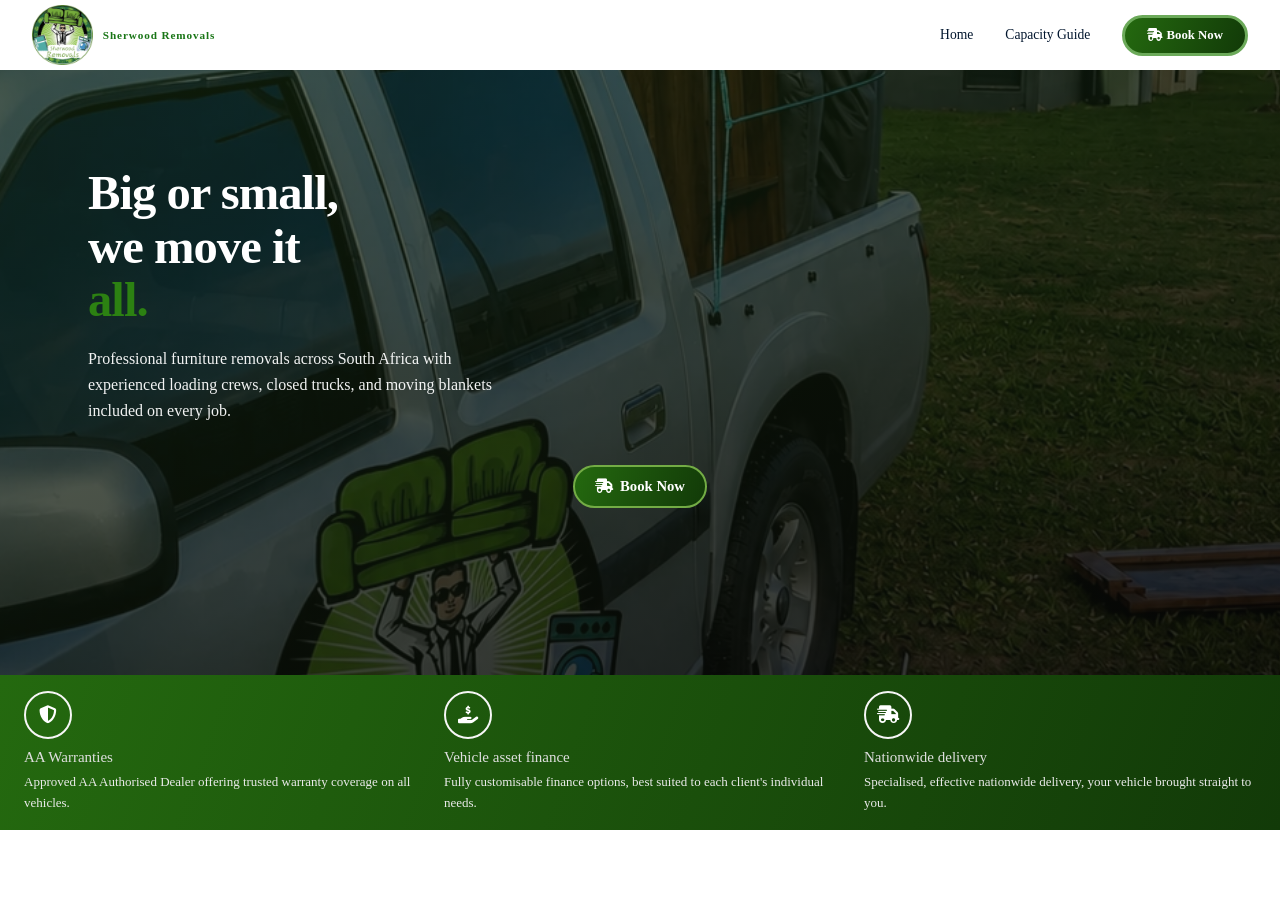
==== index.html @ 62d13958 "first commit" ====
<!DOCTYPE html>
<html lang="en">
<head>
    <meta charset="UTF-8">
    <meta name="viewport" content="width=device-width, initial-scale=1.0">
    <title>National Crown Movers | Reliable Furniture Removals Across South Africa</title>
    <link rel="stylesheet" href="https://cdnjs.cloudflare.com/ajax/libs/font-awesome/6.5.0/css/all.min.css">
    <link rel="stylesheet" href="styles.css">
</head>
<body>




    <nav>
        <div class="logo">
            <img src="shlogo.png" alt="Logo">
            <span class="logo-title">Sherwood Removals</span>
          </div>
      
        <button class="menu-toggle" id="toggle" aria-label="Toggle menu">
          <span>Menu</span>
          <div class="bars">
            <span></span>
            <span></span>
            <span></span>
          </div>
        </button>
      
        <div class="nav-links" id="navLinks">
            <a href="index.html">Home <i class="fa fa-angle-right"></i></a>
            <a href="#about">Capacity Guide<i class="fa fa-angle-right"></i></a>
            <div class="nav-cta-wrap">
              <a href="contact.html" class="nav-cta">  <i class="fa-solid fa-truck-fast"></i> Book Now </a>
            </div>
          </div>
      </nav>





      <section class="hero">
        <div class="hero-bg"></div>
        <div class="hero-overlay"></div>
      
        <div class="hero-inner">
    
      
          <h1 class="hero-h">
            Big or small,<br>
            we move it<br>
            <em>all.</em>
          </h1>
      
          <p class="hero-sub">
            Professional furniture removals across South Africa  with experienced loading crews, closed trucks, and moving blankets included on every job.
          </p>
      
          <a href="contact.html" class="hero-cta">
            <i class="fa-solid fa-truck-fast"></i>
            Book Now
          </a>
        </div>
      </section>




      <div class="features-grid">

        <!-- AA Warranties -->
        <div class="feature-card">
          <div class="feature-icon">
            <i class="fa-solid fa-shield-halved"></i>
          </div>
          <p class="feature-title">AA Warranties</p>
          <p class="feature-desc">Approved AA Authorised Dealer offering trusted warranty coverage on all vehicles.</p>
        </div>
    
        <!-- Vehicle Asset Finance -->
        <div class="feature-card">
          <div class="feature-icon">
            <i class="fa-solid fa-hand-holding-dollar"></i>
          </div>
          <p class="feature-title">Vehicle asset finance</p>
          <p class="feature-desc">Fully customisable finance options, best suited to each client's individual needs.</p>
        </div>
    
        <!-- Nationwide Delivery -->
        <div class="feature-card">
          <div class="feature-icon">
            <i class="fa-solid fa-truck-fast"></i>
          </div>
          <p class="feature-title">Nationwide delivery</p>
          <p class="feature-desc">Specialised, effective nationwide delivery, your vehicle brought straight to you.</p>
        </div>
    
      </div>
    
    





      <script src="scripts.js"></script>
</body>
</html>
---- styles.css ----
* { 
    margin: 0; 
    padding: 0; 
    box-sizing: border-box; 
  }
  
  body {
     font-family: 'Segoe UI'
    
    }

























    nav {
        background:white;
        padding: 0 32px;
        display: flex;
        align-items: center;
        width: 100%;
        justify-content: space-between;
        height: 70px;
        position: fixed;
        z-index: 1000;
      }
      
      .logo {
        display: flex;
        align-items: center;
        gap: 10px;
      }
      
      .logo img {
        height: 3.8rem;
        width: auto;
        display: block;
      }
      
      .logo-title {
        font-size: 0.70rem;
        font-weight: 700;
        color:#197516;
        letter-spacing: 0.08em;
        text-transform:capitalize;
      }
      
      .menu-toggle {
        display: flex;
        align-items: center;
        gap: 10px;
        background: none;
        border: none;
        cursor: pointer;
        font-size: 0.75rem;
        font-weight: 700;
        color: #2c8112 ;
        letter-spacing: 0.03em;
      }
      
      .menu-toggle .bars {
        display: flex;
        flex-direction: column;
        gap: 5px;
      }
      
      .menu-toggle .bars span {
        display: block;
        width: 22px;
        height: 3px;
        background:  #2b8a0e ;
        transition: all 0.3s ease;
      }
      
      .menu-toggle.open .bars span:nth-child(1) {
        transform: translateY(7.5px) rotate(45deg);
      }
      .menu-toggle.open .bars span:nth-child(2) {
        opacity: 0;
      }
      .menu-toggle.open .bars span:nth-child(3) {
        transform: translateY(-7.5px) rotate(-45deg);
      }
      
      .nav-links {
        display: grid;
        grid-template-rows: 0fr;
        flex-direction: column;
        background: #ffffff;
        position: absolute;
        top: 70px;
        left: 0;
        right: 0;
        z-index: 100;
        opacity: 0;
        transition: grid-template-rows 0.4s cubic-bezier(0.4, 0, 0.2, 1),
                    opacity 0.4s cubic-bezier(0.4, 0, 0.2, 1);
      }
      
      .nav-links > * {
        overflow: hidden;
      }
      
      .nav-links.open {
        grid-template-rows: 1fr;
        opacity: 1;
      }
      
      .nav-links a:not(.nav-cta) {
        display: flex;
        justify-content: space-between;
        align-items: center;
        margin: 0 28px;
        padding: 18px 0;
        color: #02162e;
        text-decoration: none;
        font-weight: 500;
        font-size: 0.80rem;
        border-bottom: 1px solid #e8e8e8;
        transition: color 0.2s;
      }
      
      .nav-links a:not(.nav-cta):last-of-type {
        border-bottom: none;
      }
      
      .nav-links a:not(.nav-cta):hover {
        color: #5e954c;
      }
      
      .nav-links a:not(.nav-cta):hover i {
        opacity: 1;
        color: #c0392b;
      }
      
      .nav-links a:not(.nav-cta) i {
        font-size: 0.9rem;
        color: #02162e;
        opacity: 0.4;
        transition: opacity 0.2s, color 0.2s;
      }
      
      .nav-cta-wrap {
        padding: 24px 28px;
        display: flex;
        justify-content: center;
      }
      
      .nav-cta {
        background: linear-gradient(110deg, #24690f 0%, rgb(18, 58, 8) 100%);
        color: #ffffff !important;
        border: 3px solid #6caa5a;
        padding: 11px 28px !important;
        border-radius: 999px !important;
        font-size: 0.75rem !important;
        font-weight: 700 !important;
        text-decoration: none;
       
        transition: background 0.2s ease, transform 0.15s ease !important;
        display: inline-block;
      }
      
      .nav-cta:hover {
        background: linear-gradient(110deg, #162d0f 0%, rgb(25, 52, 18) 100%);
    
      }
      
      
          @media (min-width: 768px) {
        .menu-toggle {
          display: none;
        }
      
        .nav-links {
          display: flex;
          flex-direction: row;
          align-items: center;
          position: static;
          background: transparent;
          opacity: 1;
          visibility: visible;
          max-height: none;
          grid-template-rows: unset;
          overflow: visible;
          transition: none;
        }
      
        .nav-links > * {
          overflow: visible;
        }
      
        .nav-links a:not(.nav-cta) {
          margin: 0;
          padding: 0 16px;
          color: #02162e;
          border-bottom: none;
          font-size: 0.85rem;
        }
      
        .nav-links a:not(.nav-cta) i {
          display: none;
        }
      
        .nav-links a:not(.nav-cta):hover {
          color: #5e954c;
          opacity: 1;
        }
      
        .nav-cta-wrap {
          padding: 0 0 0 16px;
        }
      
        .nav-cta {
          padding: 10px 22px !important;
          font-size: 0.8rem !important;
        }
      }
        






































    .hero {
        position: relative;
        min-height: 75vh;
        display: flex;
        align-items: center;
        overflow: hidden;
      }
    
      /* === SWAP YOUR IMAGE HERE === */
      .hero-bg {
        position: absolute;
        inset: -20px;
        background-image: url('shbg.webp'); /* <-- replace this */
        background-size: cover;
        background-position: center;
        filter: blur(0.20px);
        transform: scale(1.08);
        z-index: 0;
      }
    
      /* Dark overlay so text stays readable */
      .hero-overlay {
        position: absolute;
        inset: 0;
        background: linear-gradient(160deg, #152b0eaa 0%, rgba(6, 6, 6, 0.839) 100%);
        z-index: 1;
      }
    
    
      .hero-dots {
        position: absolute;
        right: 5%;
        bottom: 15%;
        width: 150px;
        height: 130px;
        display: grid;
        grid-template-columns: repeat(5, 1fr);
        gap: 10px;
        opacity: 0;
        z-index: 2;
        animation: fadein 0.8s ease forwards 1.2s;
      }
    
      .hero-dots span {
        width: 6px;
        height: 6px;
        border-radius: 50%;
        background: rgba(120, 80, 200, 0.5);
        display: block;
      }
    
      .hero-inner {
        position: relative;
        z-index: 3;
        width: 100%;
        max-width: 1200px;
        margin: 0 auto;
        padding: 80px 48px;
        display: flex;
        flex-direction: column;
        align-items: flex-start;
    }
    
      .hero-tag {
        display: inline-block;
        font-size: 0.5rem;
        font-weight: 600;
        letter-spacing: 0.14em;
        text-transform: uppercase;
        color: #5e954c85;
        margin-bottom: 20px;
        opacity: 0;
        transform: translateY(10px);
        animation: rise 0.6s ease forwards 0.2s;
      }
    
      .hero-h {
        font-size: clamp(1.8rem, 3.8vw, 3.2rem);
        font-weight: 800;
        line-height: 1.1;
        color: #ffffff;
        letter-spacing: -0.02em;
        max-width: 680px;
        opacity: 0;
        transform: translateY(18px);
        animation: rise 0.7s ease forwards 0.45s;
      }
    
      .hero-h em {
        font-style: normal;
        color:  #2c8112 ;
      }
    
      .hero-sub {
        margin-top: 18px;
        font-size: clamp(0.88rem, 1.4vw, 1rem);
        color: rgba(254, 254, 254, 0.948);
        font-weight: 400;
        max-width: 440px;
        line-height: 1.65;
        opacity: 0;
        transform: translateY(14px);
        animation: rise 0.7s ease forwards 0.65s;
      }
    
    
      .hero-cta {
        display: inline-flex;
        align-items: center;
       gap:7px;
        margin-top: 40px;
        padding: 11px 20px;
        align-self:center;
        background: linear-gradient(110deg, #24690f 0%, rgb(18, 58, 8) 100%);
        color: #ffffff;
        font-size: 0.92rem;
        font-weight: 600;
        border: 2px solid rgb(115, 172, 69);
        border-radius: 30px;
        cursor: pointer;
        text-decoration: none;
        opacity: 0;
        transform: translateY(14px);
        animation: rise 0.7s ease forwards 0.85s;
        transition: background 0.2s, transform 0.2s, box-shadow 0.2s;
    }
    
      .hero-cta:hover {
        background: #f0f0f0;
        color: #192766;
        transform: translateY(-2px);
        box-shadow: 0 8px 28px rgba(0,0,0,0.4);
      }
    
      .hero-cta:hover svg {
        transform: translateX(4px);
      }
    
      .hero-cta svg {
        transition: transform 0.2s;
      }
    
      @keyframes rise {
        to { opacity: 1; transform: translateY(0); }
      }
    
      @keyframes fadein {
        to { opacity: 1; }
      }
    
      @keyframes pulse {
        0%, 100% { transform: scale(1); opacity: 0.7; }
        50% { transform: scale(1.08); opacity: 1; }
      }
    
      @media (max-width: 600px) {
        
        .hero-inner { padding: 80px 24px 60px; }
        .hero-dots { right: 16px; bottom: 36px; }
        .hero-cta { 
        
            justify-content: center;
         }
      }
    
      @media (prefers-reduced-motion: reduce) {
        .hero-tag, .hero-h, .hero-sub, .hero-cta, .hero-dots {
          opacity: 1; transform: none; animation: none;
        }
        .hero-orb { animation: none; }
      }















/* Vehicle Security and Warranty */
/* Vehicle Security and Warranty */
/* Vehicle Security and Warranty */
/* Vehicle Security and Warranty */
/* Vehicle Security and Warranty */
.features-grid {
    background: linear-gradient(110deg, #24690f 0%, rgb(18, 58, 8) 100%);
    display: grid;
    grid-template-columns: repeat(3, 1fr);
    gap: 0.75rem;
    padding: 0.5rem 1rem;
  }

  @media (max-width: 768px) {
    .features-grid {
      grid-template-columns: 1fr;
    }
  }

  .feature-card {


    padding: 0.50rem;
    display: flex;
    flex-direction: column;
    gap: 6px;
  }

  .feature-icon {
    width: 48px;
    height: 48px;
    border-radius: 50%;
    border: 2px solid rgb(246, 246, 246);
    display: flex;
    align-items: center;
    justify-content: center;
    margin-bottom: 4px;
    flex-shrink: 0;
  }

  .feature-icon i {
    font-size: 18px;
    color: #ffffff;
  }

  .feature-title {
    font-size: 15px;
    font-weight: 500;
    color: #dfdfdf;
    margin: 0;
  }

  .feature-desc {
    font-size: 13px;
    color: #ebebeb;
    line-height: 1.6;
    margin: 0;
  }
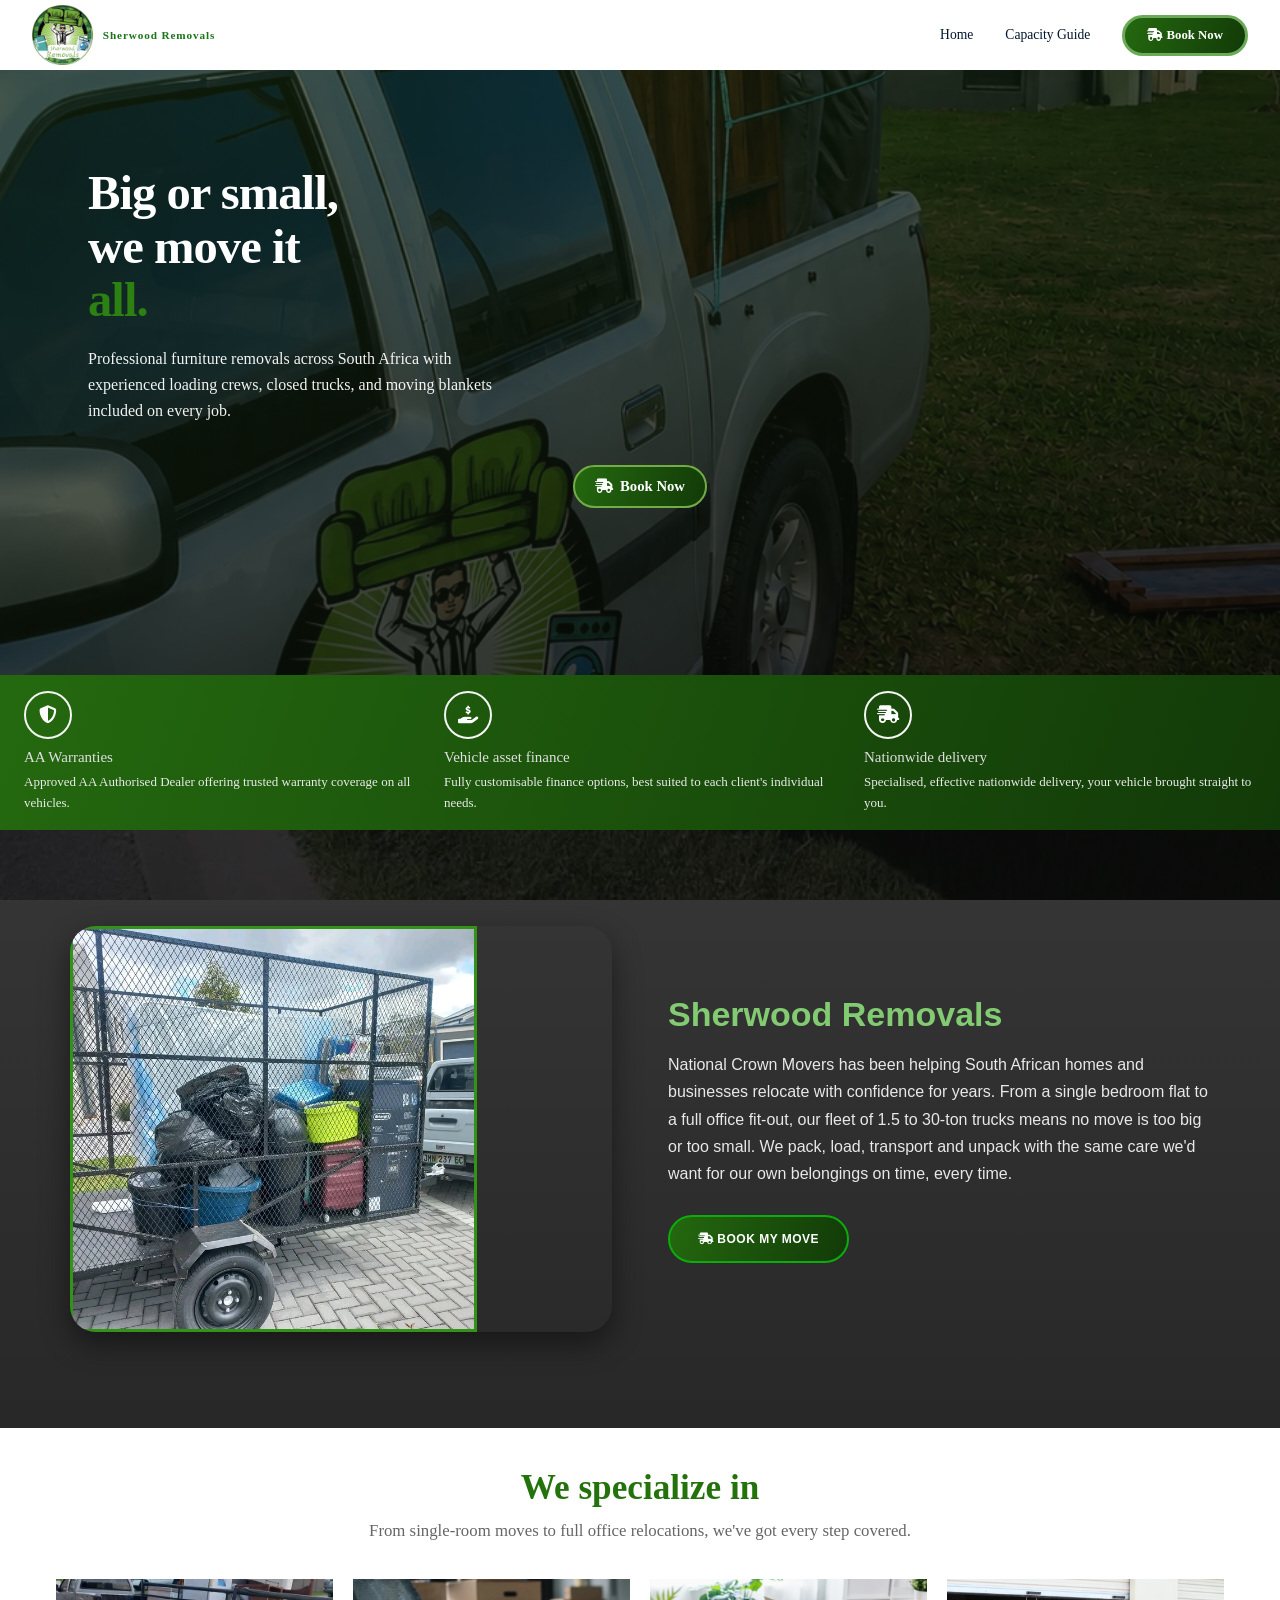
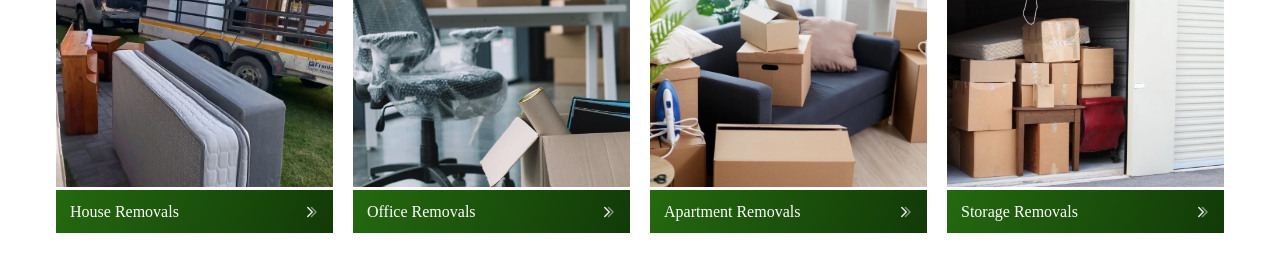
==== commit cf6bf146: "usert" ====
--- a/index.html
+++ b/index.html
@@ -101,8 +101,360 @@
     
 
 
-
-
+<!-- ============================================================
+    ABOUT US SECTION — National Crown Movers
+    Replace the image src below with your own photo/asset path.
+    Replace the background-image url() in .about-us__bg with your
+    own background photo (a moving truck / road shot works well).
+    ============================================================ -->
+<section class="about-us">
+ <div class="about-us__bg"></div>
+ <div class="about-us__overlay"></div>
+
+ <div class="about-us__inner">
+   <div class="about-us__grid">
+
+     <div class="about-us__media">
+       <img
+         src="sh2.webp"
+         alt="National Crown Movers team carrying boxes into a home"
+         class="about-us__img"
+       />
+     </div>
+
+     <div class="about-us__content">
+       <h2 class="about-us__heading">
+         <span class="about-us__accent"> Sherwood Removals</span>
+       </h2>
+       <p class="about-us__text">
+         National Crown Movers has been helping South African homes and
+         businesses relocate with confidence for years. From a single
+         bedroom flat to a full office fit-out, our fleet of 1.5 to
+         30-ton trucks means no move is too big or too small. We pack,
+         load, transport and unpack with the same care we'd want for
+         our own belongings  on time, every time.
+       </p>
+       <a href="#booking" class="about-us__btn"><i class="fa-solid fa-truck-fast"></i> Book My Move </a>
+     </div>
+
+   </div>
+ </div>
+</section>
+
+<style>
+ .about-us {
+   position: relative;
+   overflow: hidden;
+   padding: 64px 20px;
+   color: #ffffff;
+   font-family: 'Poppins', Arial, sans-serif;
+ }
+
+ /* Background image — swap the url() for your own asset */
+ .about-us__bg {
+   position: absolute;
+   inset: 0;
+   background-image: url('sh1.webp');
+   background-size: cover;
+   background-attachment: fixed;
+   background-position: center;
+   z-index: 0;
+ }
+
+ /* Darkening overlay — increase the last rgba value for even lower lighting */
+ .about-us__overlay {
+   position: absolute;
+   inset: 0;
+   background: linear-gradient(
+     180deg,
+     rgba(10, 10, 10, 0.82) 0%,
+     rgba(10, 10, 10, 0.88) 100%
+   );
+   z-index: 1;
+ }
+
+ .about-us__inner {
+   position: relative;
+   z-index: 2;
+   max-width: 1140px;
+   margin: 0 auto;
+ }
+
+ .about-us__grid {
+   display: grid;
+   grid-template-columns: 1fr;
+   gap: 32px;
+   align-items: center;
+ }
+
+ .about-us__media {
+   display: none;
+   border-radius: 26px;
+   overflow: hidden;
+
+   box-shadow: 0 12px 30px rgba(0, 0, 0, 0.45);
+ }
+
+ .about-us__img {
+  border: #339316 3px solid;
+   width: 75%;
+   height: 75%;
+   display: block;
+   object-fit: cover;
+ }
+
+ .about-us__content {
+   text-align: center;
+ }
+
+ .about-us__heading {
+   font-size: 28px;
+   font-weight: 700;
+   margin: 0 0 16px;
+   line-height: 1.2;
+ }
+
+ .about-us__accent {
+   color: #82cb72; /* gold accent, matches "Accredited" styling */
+ }
+
+ .about-us__text {
+   font-size: 15px;
+   line-height: 1.7;
+   color: #e8e8e8;
+   margin: 0 0 28px;
+ }
+
+ .about-us__btn {
+   display: inline-block;
+   background: linear-gradient(110deg, #24690f 0%, rgb(18, 58, 8) 100%);
+   color: #ffffff;
+   text-decoration: none;
+   font-weight: 700;
+   letter-spacing: 0.5px;
+   text-transform: uppercase;
+   font-size: 12px;
+   padding: 15px 28px;
+   border: 2px solid rgb(12, 172, 12);
+   border-radius: 25px;
+   transition: background 0.2s ease;
+ }
+
+ .about-us__btn:hover {
+   background: #841119;
+ }
+
+ /* ===== Desktop: image first column, content second column ===== */
+ @media (min-width: 768px) {
+   .about-us {
+     padding: 96px 40px;
+   }
+
+   .about-us__grid {
+     grid-template-columns: 1fr 1fr;
+     gap: 56px;
+   }
+
+   .about-us__media {
+     display: block;
+   }
+
+   .about-us__content {
+     text-align: left;
+   }
+
+   .about-us__heading {
+     font-size: 34px;
+   }
+
+   .about-us__text {
+     font-size: 16px;
+   }
+ }
+</style>
+
+
+
+
+
+<section class="services">
+  <h2 class="services__title">We specialize in</h2>
+  <p class="services__descr">From single-room moves to full office relocations, we've got every step covered.</p>
+
+  <div class="services__grid">
+
+    <a href="#" class="service-card">
+      <div class="service-card__image">
+        <img src="homem.webp" alt="House Removals">
+      </div>
+      <div class="service-card__title">
+        <span>House Removals</span>
+        <svg class="service-card__arrow" viewBox="0 0 24 24" fill="none" xmlns="http://www.w3.org/2000/svg">
+          <path d="M9 6l6 6-6 6" stroke="currentColor" stroke-width="2" stroke-linecap="round" stroke-linejoin="round"/>
+          <path d="M14 6l6 6-6 6" stroke="currentColor" stroke-width="2" stroke-linecap="round" stroke-linejoin="round" opacity="0.5"/>
+        </svg>
+      </div>
+    </a>
+
+    <a href="#" class="service-card">
+      <div class="service-card__image">
+        <img src="officem.webp" alt="Office Removals">
+      </div>
+      <div class="service-card__title">
+        <span>Office Removals</span>
+        <svg class="service-card__arrow" viewBox="0 0 24 24" fill="none" xmlns="http://www.w3.org/2000/svg">
+          <path d="M9 6l6 6-6 6" stroke="currentColor" stroke-width="2" stroke-linecap="round" stroke-linejoin="round"/>
+          <path d="M14 6l6 6-6 6" stroke="currentColor" stroke-width="2" stroke-linecap="round" stroke-linejoin="round" opacity="0.5"/>
+        </svg>
+      </div>
+    </a>
+
+    <a href="#" class="service-card">
+      <div class="service-card__image">
+        <img src="apartment .webp" alt="Managed Removal Service">
+      </div>
+      <div class="service-card__title">
+        <span>Apartment Removals</span>
+        <svg class="service-card__arrow" viewBox="0 0 24 24" fill="none" xmlns="http://www.w3.org/2000/svg">
+          <path d="M9 6l6 6-6 6" stroke="currentColor" stroke-width="2" stroke-linecap="round" stroke-linejoin="round"/>
+          <path d="M14 6l6 6-6 6" stroke="currentColor" stroke-width="2" stroke-linecap="round" stroke-linejoin="round" opacity="0.5"/>
+        </svg>
+      </div>
+    </a>
+
+    <a href="#" class="service-card">
+      <div class="service-card__image">
+        <img src="storagem.webp" alt="Moving Overseas">
+      </div>
+      <div class="service-card__title">
+        <span>Storage Removals</span>
+        <svg class="service-card__arrow" viewBox="0 0 24 24" fill="none" xmlns="http://www.w3.org/2000/svg">
+          <path d="M9 6l6 6-6 6" stroke="currentColor" stroke-width="2" stroke-linecap="round" stroke-linejoin="round"/>
+          <path d="M14 6l6 6-6 6" stroke="currentColor" stroke-width="2" stroke-linecap="round" stroke-linejoin="round" opacity="0.5"/>
+        </svg>
+      </div>
+    </a>
+
+  </div>
+</section>
+
+<style>
+  .services {
+    padding: 40px 16px;
+    max-width: 1200px;
+    margin: 0 auto;
+  }
+
+  .services__title {
+    text-align: center;
+    font-size: 1.5rem;
+    font-weight: 700;
+    margin: 0 0 8px;
+    color:  #24720c;
+  }
+
+  .services__descr {
+    text-align: center;
+    font-size: 0.95rem;
+    color: #666;
+    max-width: 560px;
+    margin: 0 auto 28px;
+    line-height: 1.5;
+  }
+
+  .services__grid {
+    display: grid;
+    grid-template-columns: repeat(2, 1fr); /* always 2x2 on mobile, no matter how small */
+    gap: 14px;
+  }
+
+  .service-card {
+    display: block;
+    text-decoration: none;
+    color: inherit;
+  }
+
+  .service-card__image {
+    width: 100%;
+    aspect-ratio: 4 / 3;
+    overflow: hidden;
+   
+  }
+
+  .service-card__image img {
+    width: 100%;
+    height: 100%;
+    object-fit: cover;
+    display: block;
+  }
+
+  .service-card__title {
+    margin-top: 3px; /* keeps title close to image, not separated */
+    background: linear-gradient(110deg, #24690f 0%, rgb(18, 58, 8) 100%);
+    padding: 12px 14px;
+    display: flex;
+    align-items: center;
+    justify-content: space-between;
+ 
+  }
+
+  .service-card__title span {
+    font-size: 0.75rem;
+    font-weight: 500;
+    color: #ffffff;
+    line-height: 1.2;
+  }
+
+  .service-card__arrow {
+    width: 18px;
+    height: 18px;
+    flex-shrink: 0;
+    color: #e9e9e9;
+    margin-left: 8px;
+  }
+
+  /* Desktop: 4 across in a single row instead of 2x2 */
+  @media (min-width: 768px) {
+    .services__grid {
+      grid-template-columns: repeat(4, 1fr);
+      gap: 20px;
+    }
+
+    .services__title {
+      font-size: 2.2rem;
+      margin-bottom: 10px;
+    }
+
+    .services__descr {
+      font-size: 1.05rem;
+      margin-bottom: 36px;
+    }
+
+    .service-card__title span {
+      font-size: 1rem;
+    }
+  }
+
+  /* Extra small phones: shrink padding/font slightly so 2x2 stays comfortable */
+  @media (max-width: 360px) {
+    .services__grid {
+      gap: 8px;
+    }
+
+    .service-card__title {
+      padding: 8px 10px;
+    }
+
+    .service-card__title span {
+      font-size: 0.8rem;
+    }
+
+    .service-card__arrow {
+      width: 14px;
+      height: 14px;
+    }
+  }
+</style>
 
       <script src="scripts.js"></script>
 </body>
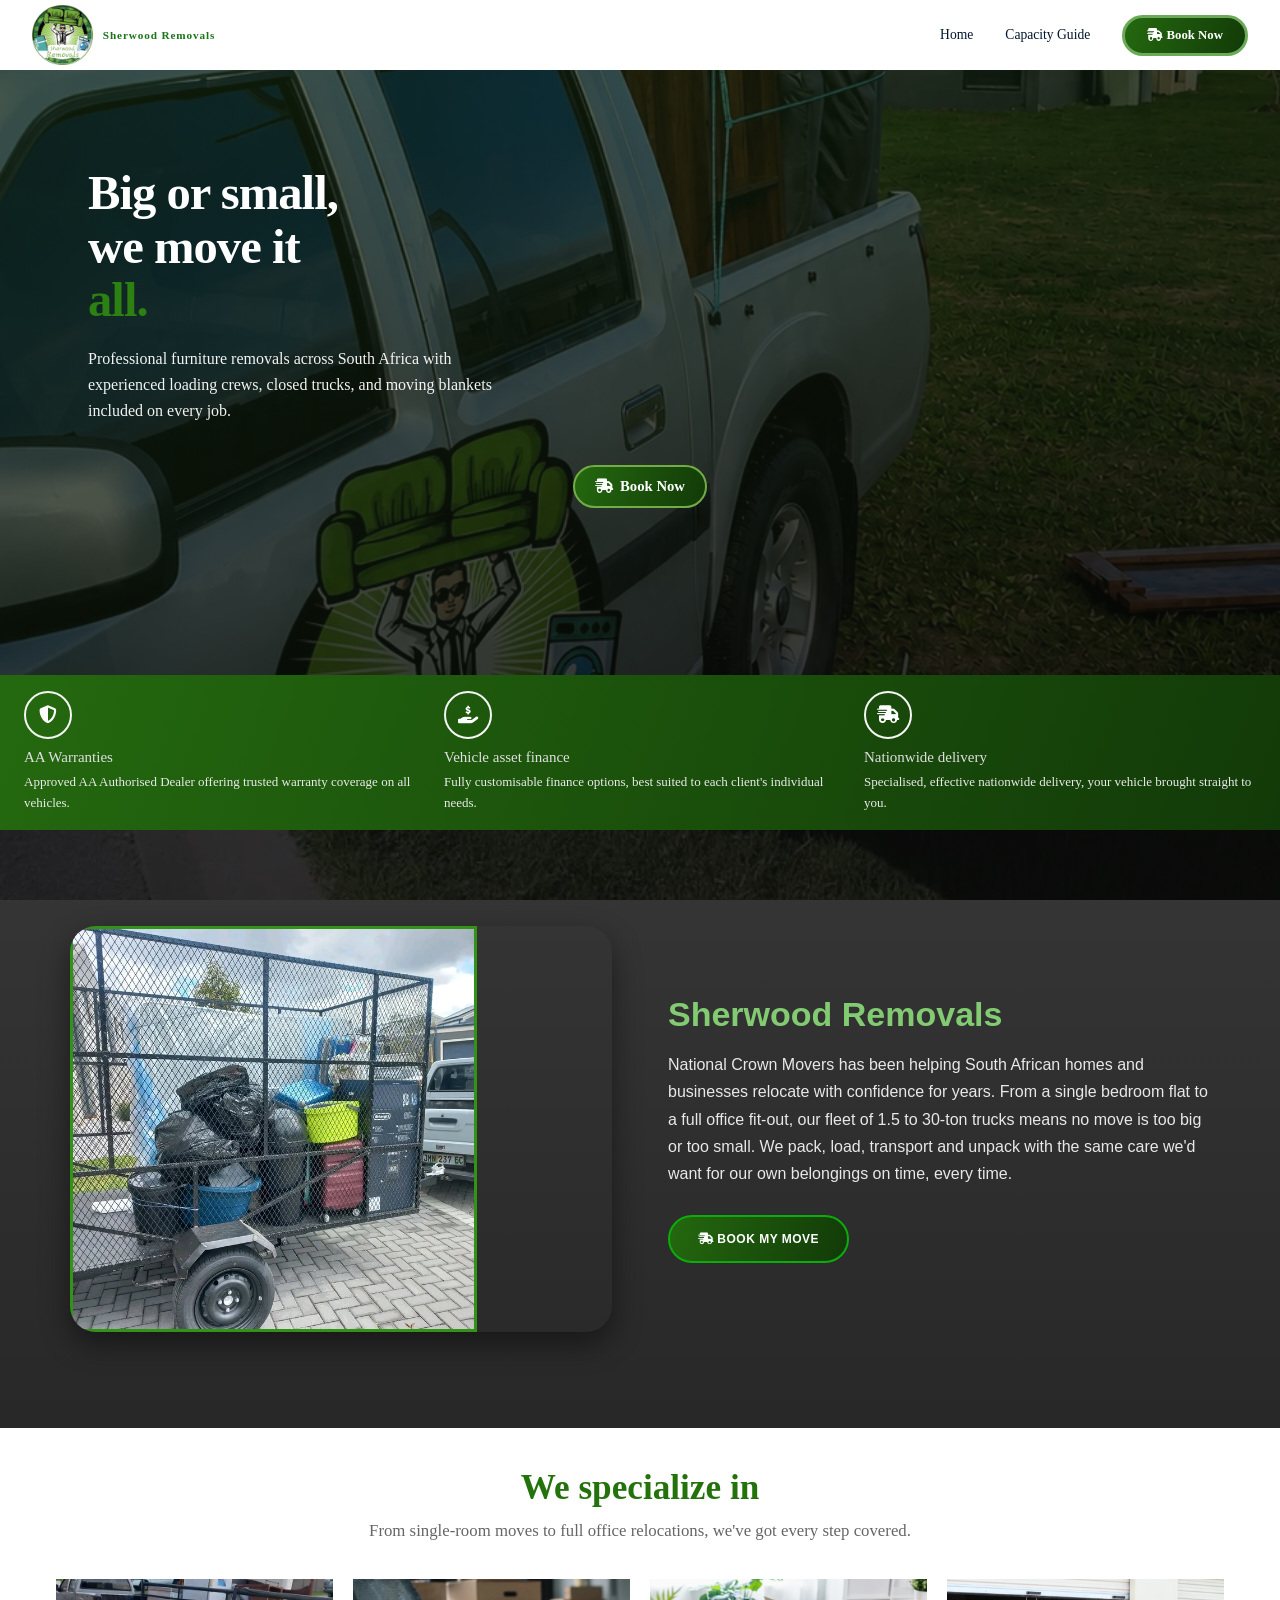
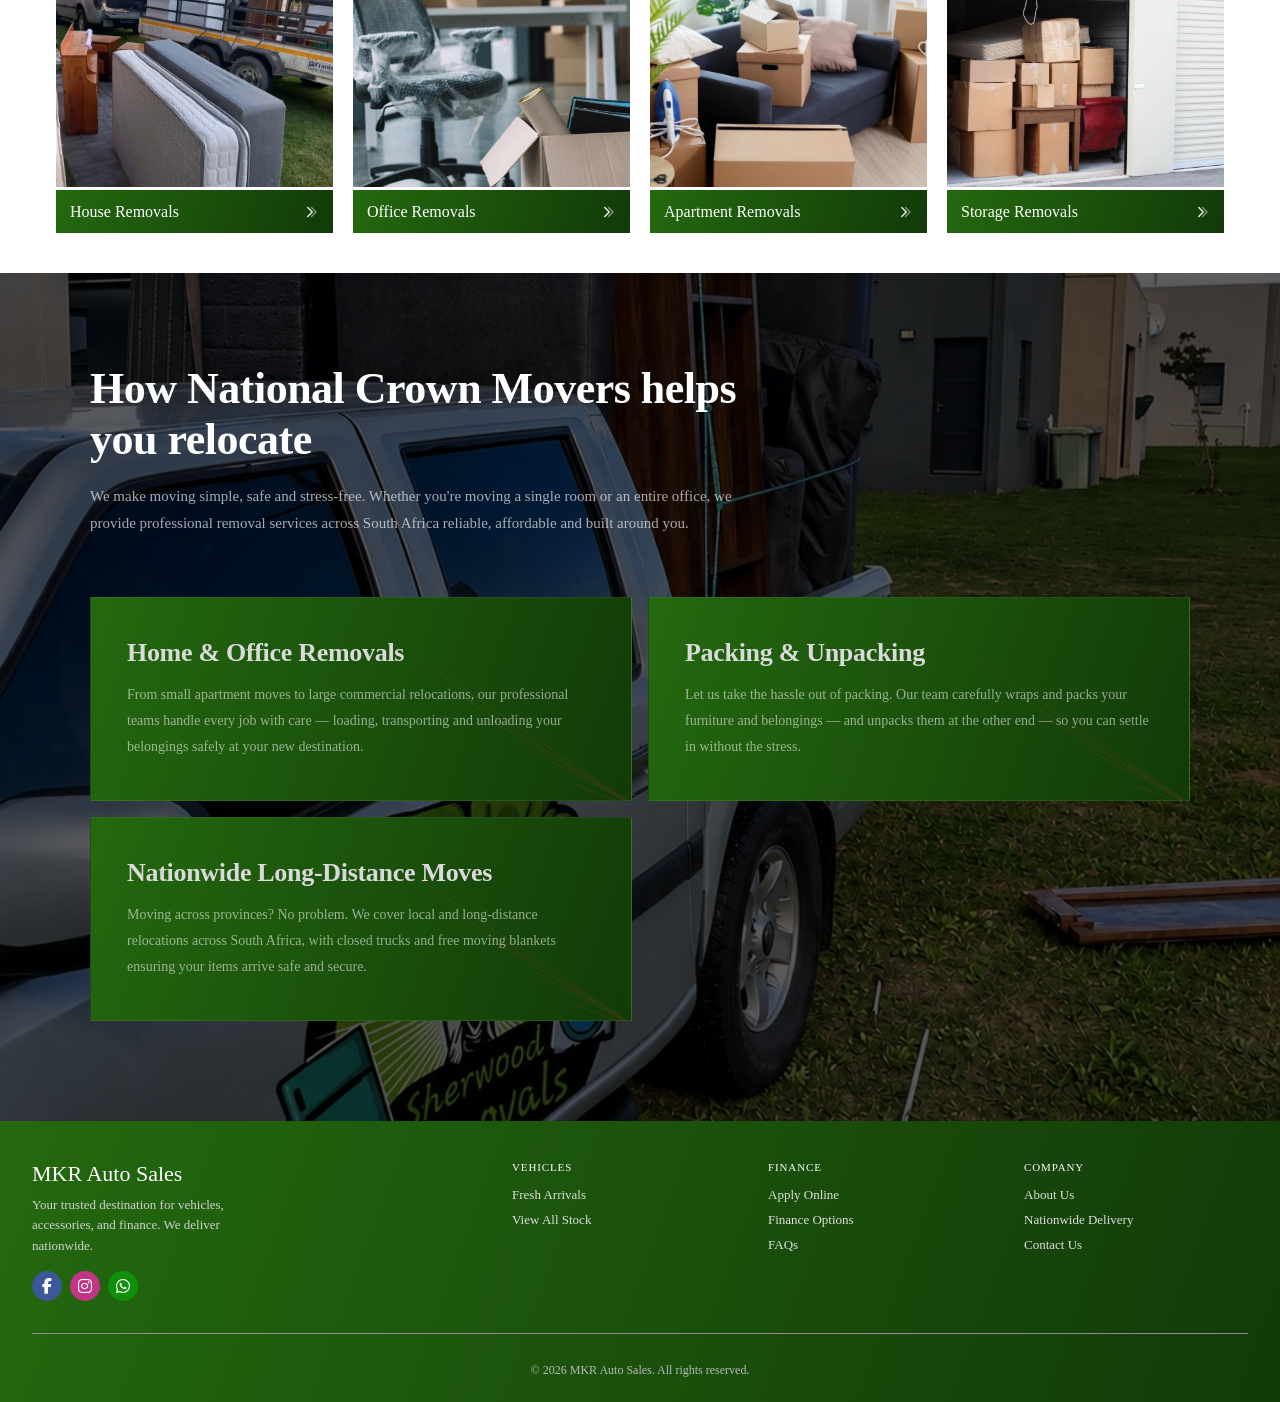
==== commit 66d90626: "whydidnt" ====
--- a/index.html
+++ b/index.html
@@ -456,6 +456,451 @@
   }
 </style>
 
+
+
+
+
+
+
+
+
+
+
+
+
+
+
+
+
+
+
+
+
+
+
+
+
+
+
+
+
+
+
+
+
+
+
+
+
+
+
+
+
+
+
+
+<style>
+    .hw-section {
+      padding: 90px 40px 100px;
+      background-image: url('shbg.webp');
+      background-size: cover;
+      background-position: center;
+      background-attachment:scroll;
+      background-color: #12141f9d;
+      position: relative;
+    }
+  
+    .hw-section::before {
+      content: '';
+      position: absolute;
+      inset: 0;
+      background: rgba(0, 0, 0, 0.634);
+      pointer-events: none;
+    }
+  
+    .hw-wrap {
+      position: relative;
+      z-index: 1;
+      max-width: 1100px;
+      margin: 0 auto;
+    }
+  
+    .hw-intro {
+      max-width: 660px;
+      margin-bottom: 60px;
+    }
+  
+    .hw-intro h1 {
+      font-size: clamp(28px, 4vw, 44px);
+      font-weight: 700;
+      color: #fff;
+      margin-bottom: 18px;
+      letter-spacing: -0.5px;
+    }
+  
+    .hw-intro p {
+      font-size: 15px;
+      line-height: 1.8;
+      color: rgba(255,255,255,0.65);
+      margin-bottom: 32px;
+    }
+  
+    .hw-btn {
+      display: inline-block;
+      padding: 12px 28px;
+      background: #76ed4e7b;
+      color: #fff;
+      border: 1.5px solid rgba(255,255,255,0.55);
+      font-size: 14px;
+      font-weight: 500;
+      border-radius: 25px;
+      cursor: pointer;
+      text-decoration: none;
+      transition: background 0.2s, border-color 0.2s;
+    }
+  
+    .hw-btn:hover {
+      background: rgba(255,255,255,0.07);
+      border-color: #fff;
+    }
+  
+    .hw-grid {
+      display: grid;
+      grid-template-columns: repeat(2, 1fr);
+      gap: 16px;
+    }
+  
+    .hw-card {
+      background: linear-gradient(110deg, #24690f 0%, rgb(18, 58, 8) 100%);
+      border: 1px solid rgba(255,255,255,0.07);
+      padding: 40px 36px;
+      position: relative;
+      overflow: hidden;
+      backdrop-filter: blur(10px);
+      -webkit-backdrop-filter: blur(10px);
+    }
+  
+    .hw-card-lines {
+      position: absolute;
+      right: -10px;
+      bottom: -10px;
+      width: 220px;
+      height: 180px;
+      opacity: 0.2;
+      pointer-events: none;
+    }
+  
+    .hw-card h2 {
+      font-size: clamp(20px, 2.2vw, 26px);
+      font-weight: 700;
+      color: rgb(218, 218, 218);
+      margin-bottom: 14px;
+      letter-spacing: -0.3px;
+      position: relative;
+      z-index: 1;
+    }
+  
+    .hw-card p {
+      font-size: 14px;
+      line-height: 1.85;
+      color: rgba(255,255,255,0.55);
+      position: relative;
+      z-index: 1;
+    }
+  
+    @media (max-width: 680px) {
+      .hw-section { padding: 60px 20px 70px; }
+      .hw-grid { grid-template-columns: 1fr; }
+      .hw-card { padding: 30px 24px; }
+    }
+  </style>
+  
+  <section class="hw-section">
+    <div class="hw-wrap">
+  
+      <div class="hw-intro">
+        <h1>How National Crown Movers helps you relocate</h1>
+        <p>We make moving simple, safe and stress-free. Whether you're moving a single room or an entire office, we provide professional removal services across South Africa  reliable, affordable and built around you.</p>
+      </div>
+  
+      <div class="hw-grid">
+  
+        <div class="hw-card">
+          <svg class="hw-card-lines" viewBox="0 0 220 180" fill="none">
+            <line x1="220" y1="180" x2="0"   y2="30"  stroke="#c0392b" stroke-width="1"/>
+            <line x1="220" y1="180" x2="30"  y2="60"  stroke="#c0392b" stroke-width="1"/>
+            <line x1="220" y1="180" x2="70"  y2="90"  stroke="#c0392b" stroke-width="1"/>
+            <line x1="220" y1="180" x2="110" y2="120" stroke="#c0392b" stroke-width="1"/>
+            <line x1="220" y1="180" x2="155" y2="155" stroke="#c0392b" stroke-width="1"/>
+          </svg>
+          <h2>Home & Office Removals</h2>
+          <p>From small apartment moves to large commercial relocations, our professional teams handle every job with care — loading, transporting and unloading your belongings safely at your new destination.</p>
+        </div>
+  
+        <div class="hw-card">
+          <svg class="hw-card-lines" viewBox="0 0 220 180" fill="none">
+            <line x1="220" y1="180" x2="0"   y2="30"  stroke="#c0392b" stroke-width="1"/>
+            <line x1="220" y1="180" x2="30"  y2="60"  stroke="#c0392b" stroke-width="1"/>
+            <line x1="220" y1="180" x2="70"  y2="90"  stroke="#c0392b" stroke-width="1"/>
+            <line x1="220" y1="180" x2="110" y2="120" stroke="#c0392b" stroke-width="1"/>
+            <line x1="220" y1="180" x2="155" y2="155" stroke="#c0392b" stroke-width="1"/>
+          </svg>
+          <h2>Packing & Unpacking</h2>
+          <p>Let us take the hassle out of packing. Our team carefully wraps and packs your furniture and belongings — and unpacks them at the other end — so you can settle in without the stress.</p>
+        </div>
+  
+        <div class="hw-card">
+          <svg class="hw-card-lines" viewBox="0 0 220 180" fill="none">
+            <line x1="220" y1="180" x2="0"   y2="30"  stroke="#c0392b" stroke-width="1"/>
+            <line x1="220" y1="180" x2="30"  y2="60"  stroke="#c0392b" stroke-width="1"/>
+            <line x1="220" y1="180" x2="70"  y2="90"  stroke="#c0392b" stroke-width="1"/>
+            <line x1="220" y1="180" x2="110" y2="120" stroke="#c0392b" stroke-width="1"/>
+            <line x1="220" y1="180" x2="155" y2="155" stroke="#c0392b" stroke-width="1"/>
+          </svg>
+          <h2>Nationwide Long-Distance Moves</h2>
+          <p>Moving across provinces? No problem. We cover local and long-distance relocations across South Africa, with closed trucks and free moving blankets ensuring your items arrive safe and secure.</p>
+        </div>
+  
+  
+      </div>
+    </div>
+  </section>
+
+
+
+
+
+
+
+
+
+
+
+
+
+
+
+
+
+
+
+
+
+  
+
+
+
+
+<style>
+
+
+
+
+  /* ─── Footer Wrapper ─────────────────────────────────────── */
+  .footer {
+    background: linear-gradient(110deg, #24690f 0%, rgb(18, 58, 8) 100%);
+    color: #cdd3e0;
+    padding: 2.5rem 2rem 1.5rem;
+  }
+
+  /* ─── Top Section (Brand + Nav Columns) ─────────────────── */
+  .footer__top {
+    display: grid;
+    grid-template-columns: 2fr 1fr 1fr 1fr;
+    gap: 2rem;
+    margin-bottom: 2rem;
+  }
+
+  /* Brand */
+  .footer__brand h2 {
+    color: #ffffff;
+    font-size: 22px;
+    font-weight: 500;
+    margin-bottom: 8px;
+  }
+
+  .footer__brand p {
+    color: #d3d3d3;
+    font-size: 13px;
+    line-height: 1.6;
+    max-width: 220px;
+    margin-bottom: 14px;
+  }
+
+  /* Social Icons */
+  .footer__social {
+    
+    display: flex;
+    gap: 8px;
+  }
+
+  .footer__social-icon {
+    width: 30px;
+    height: 30px;
+    border-radius: 50%;
+    display: flex;
+    align-items: center;
+    justify-content: center;
+    cursor: pointer;
+  }
+
+  .footer__social-icon svg {
+    width: 14px;
+    height: 14px;
+    fill: #ffffff;
+  }
+
+  .footer__social-icon--facebook  {
+     background-color: #3b5998; 
+     text-decoration: none;
+     color: white;
+    }
+
+  .footer__social-icon--instagram { background-color: #c13584;
+    text-decoration: none;
+     color: white; }
+  .footer__social-icon--whatsapp  { background-color: #108f0a;
+  
+    text-decoration: none;
+     color: white; }
+
+  /* Nav Columns */
+  .footer__col h4 {
+    color: #ffffff;
+    font-size: 11px;
+    font-weight: 500;
+    letter-spacing: 0.08em;
+    text-transform: uppercase;
+    margin-bottom: 14px;
+  }
+
+  .footer__col a {
+    display: block;
+    color: #dfdfdf;
+    text-decoration: none;
+    font-size: 13px;
+    margin-bottom: 9px;
+    transition: color 0.2s;
+  }
+
+  .footer__col a:hover {
+    color: #ffffff;
+  }
+
+  /* ─── Bottom Bar ─────────────────────────────────────────── */
+  .footer__bottom {
+    border-top: 0.5px solid #8f8f8f;
+    padding-top: 1.25rem;
+    text-align: center;
+  }
+
+  .footer__bottom-links {
+    margin-bottom: 6px;
+  }
+
+  .footer__bottom-links a {
+    color: #5a6478;
+    text-decoration: none;
+    font-size: 12px;
+    margin: 0 8px;
+    transition: color 0.2s;
+  }
+
+  .footer__bottom-links a:hover {
+    color: #8a95aa;
+  }
+
+  .footer__copyright {
+    color: #bababa;
+    font-size: 12px;
+  }
+
+  /* ─── Responsive ─────────────────────────────────────────── */
+  @media (max-width: 600px) {
+    .footer__top {
+      grid-template-columns: 1fr 1fr;
+    }
+
+    .footer__brand {
+      grid-column: 1 / -1;
+    }
+  }
+
+</style>
+
+<footer class="footer">
+
+<!-- Top: Brand + Nav Columns -->
+<div class="footer__top">
+
+  <!-- Brand -->
+  <div class="footer__brand">
+    <h2>MKR Auto Sales</h2>
+    <p>Your trusted destination for vehicles, accessories, and finance. We deliver nationwide.</p>
+    <div class="footer__social">
+
+      <a href="#" class="footer__social-icon footer__social-icon--facebook">
+        <i class="fa-brands fa-facebook-f"></i>
+      </a>
+    
+      <a href="#" class="footer__social-icon footer__social-icon--instagram">
+        <i class="fa-brands fa-instagram"></i>
+      </a>
+    
+      <a href="https://wa.me/27662912809" target="_blank" class="footer__social-icon footer__social-icon--whatsapp">
+        <i class="fa-brands fa-whatsapp"></i>
+      </a>
+    
+    </div>
+  </div>
+
+  <!-- Vehicles -->
+  <div class="footer__col">
+    <h4>Vehicles</h4>
+    <a href="#">Fresh Arrivals </a>
+
+    <a href="#">View All Stock</a>
+  </div>
+
+  <!-- Finance -->
+  <div class="footer__col">
+    <h4>Finance</h4>
+    <a href="#">Apply Online</a>
+    <a href="#">Finance Options</a>
+ 
+    <a href="#">FAQs</a>
+  </div>
+
+  <!-- Company -->
+  <div class="footer__col">
+    <h4>Company</h4>
+    <a href="#">About Us</a>
+
+    <a href="#">Nationwide Delivery</a>
+    <a href="#">Contact Us</a>
+  </div>
+
+</div>
+<!-- /footer__top -->
+
+<!-- Bottom Bar -->
+<div class="footer__bottom">
+  <div class="footer__bottom-links">
+
+  </div>
+  <span class="footer__copyright">&copy; 2026 MKR Auto Sales. All rights reserved.</span>
+</div>
+<!-- /footer__bottom -->
+
+</footer>
+
+
+
+<script src="scripts.js"></script>
+</body>
+</html>
+
+
       <script src="scripts.js"></script>
 </body>
 </html>
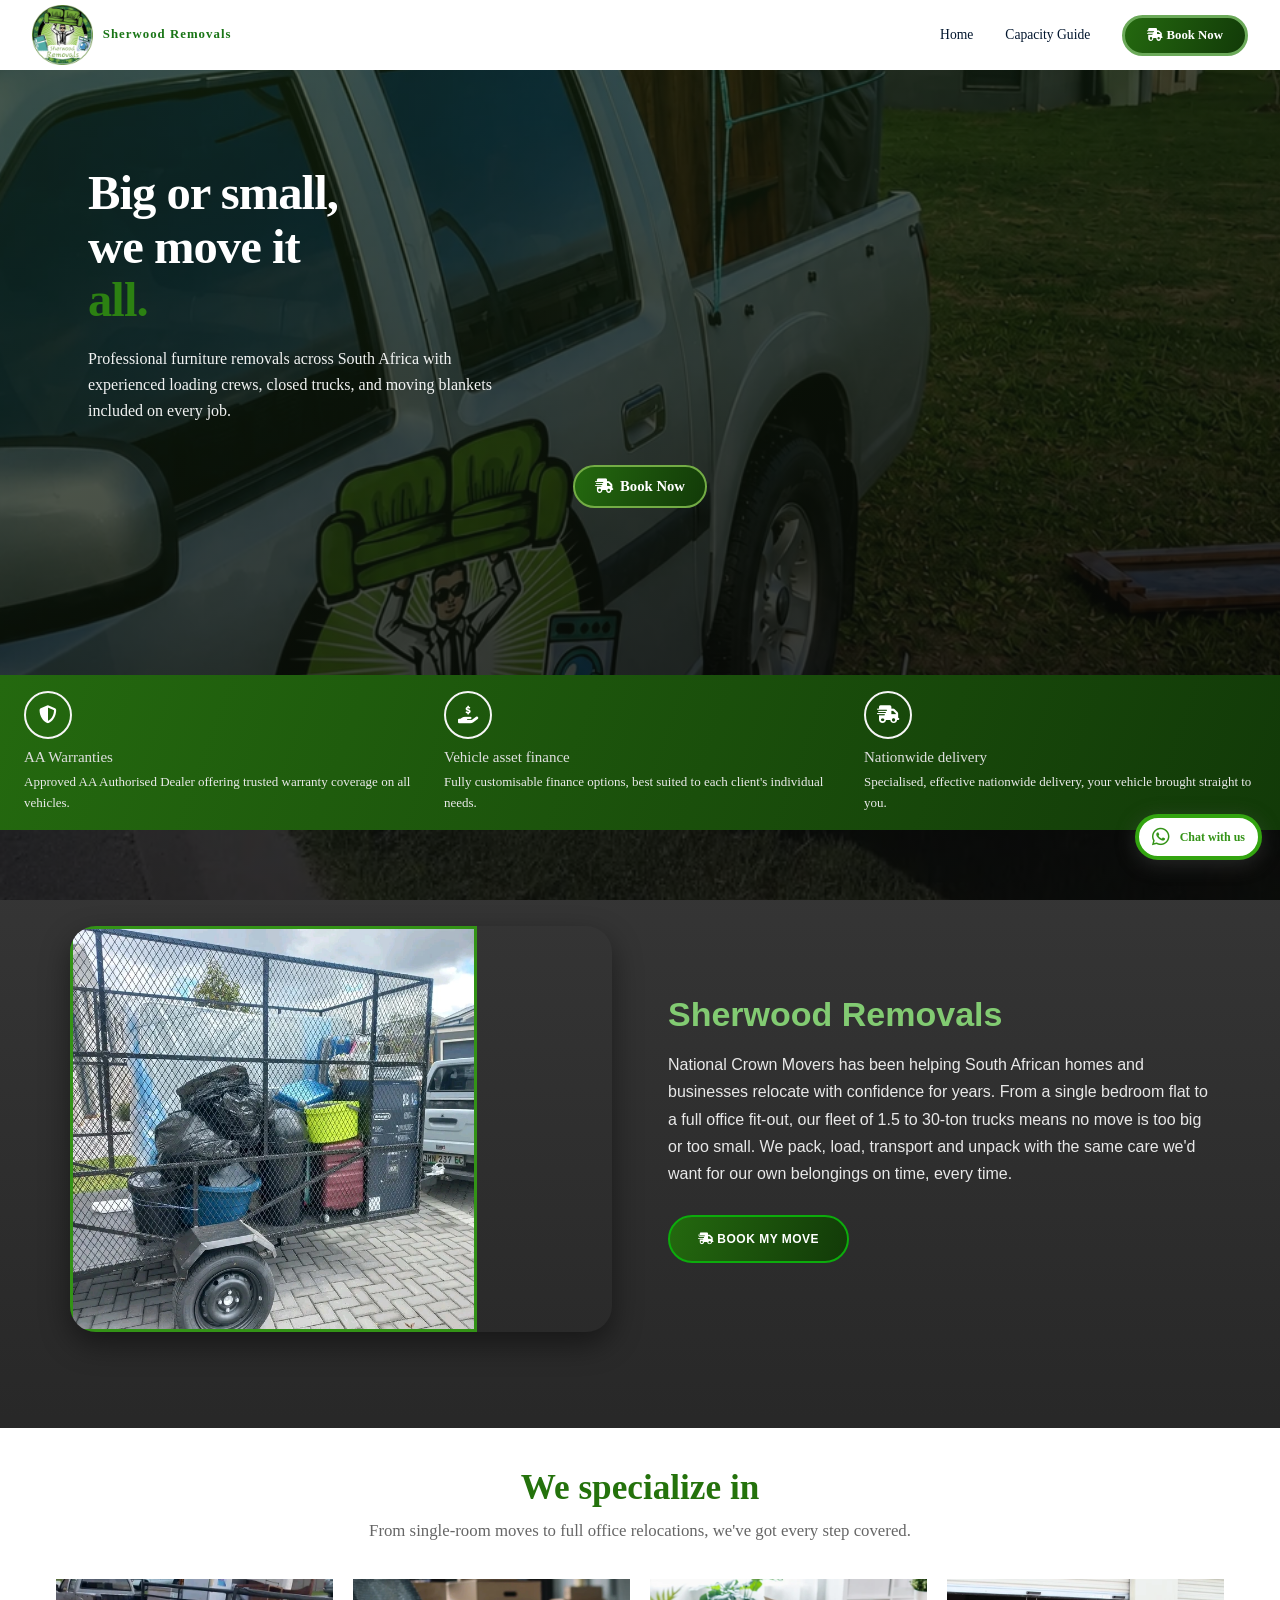
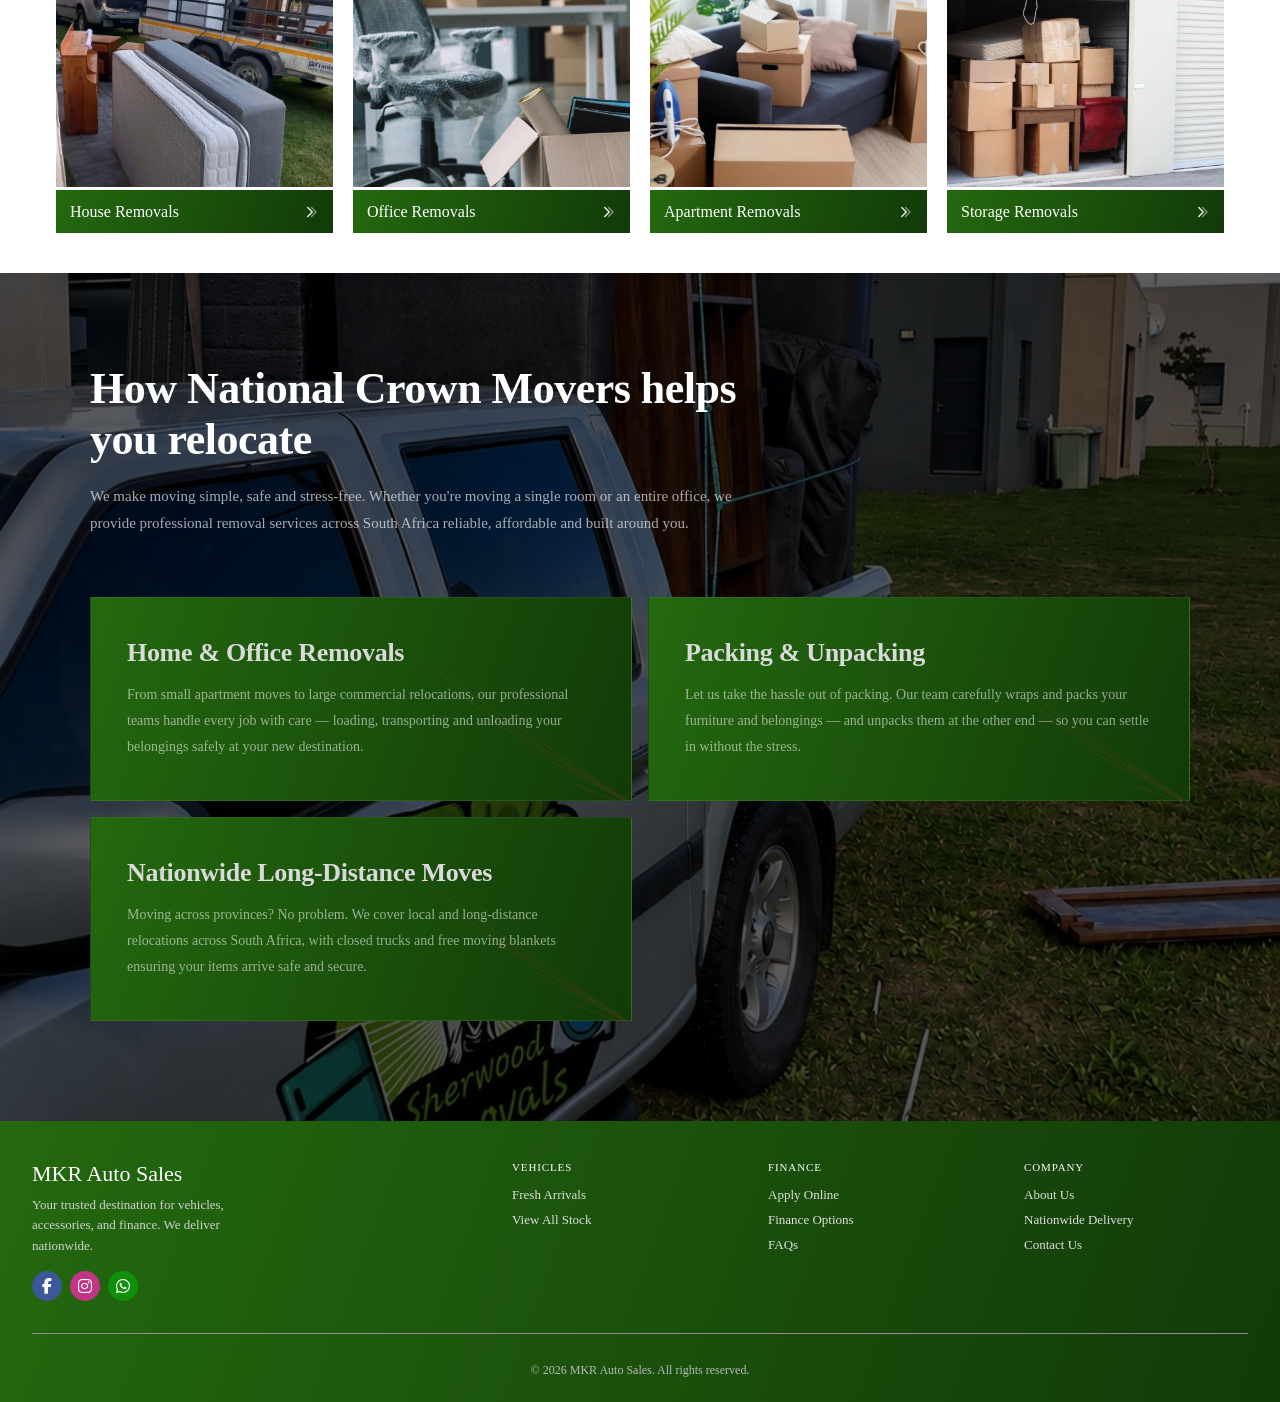
==== commit dae81b99: "reldi" ====
--- a/index.html
+++ b/index.html
@@ -896,9 +896,42 @@
 
 
 
-<script src="scripts.js"></script>
-</body>
-</html>
+  <!-- Floating WhatsApp Button -->
+  <a href="https://wa.me/27774800979" target="_blank" class="whatsapp-float">
+    <i class="fa-brands fa-whatsapp"></i>
+    <span>Chat with us</span>
+  </a>
+  
+  <style>
+    .whatsapp-float {
+      position: fixed;
+      bottom: 40px;
+      right: 18px;
+      background: white;
+      color:#339316;
+      display: flex;
+      align-items: center;
+      gap: 10px;
+      border: 4px solid #33a410 ;
+      padding: 9px 13px;
+      border-radius: 50px;
+      text-decoration: none;
+      font-size: 12px;
+      font-weight: 700;
+      box-shadow: 0 4px 20px rgba(86, 86, 86, 0.381);
+      z-index: 9999;
+      transition: transform 0.2s ease, box-shadow 0.2s ease;
+    }
+  
+    .whatsapp-float i {
+      font-size: 20px;
+    }
+  
+    .whatsapp-float:hover {
+      transform: translateY(-3px);
+    }
+  </style>
+
 
 
       <script src="scripts.js"></script>
--- a/styles.css
+++ b/styles.css
@@ -59,7 +59,7 @@
       }
       
       .logo-title {
-        font-size: 0.70rem;
+        font-size: 0.80rem;
         font-weight: 700;
         color:#197516;
         letter-spacing: 0.08em;
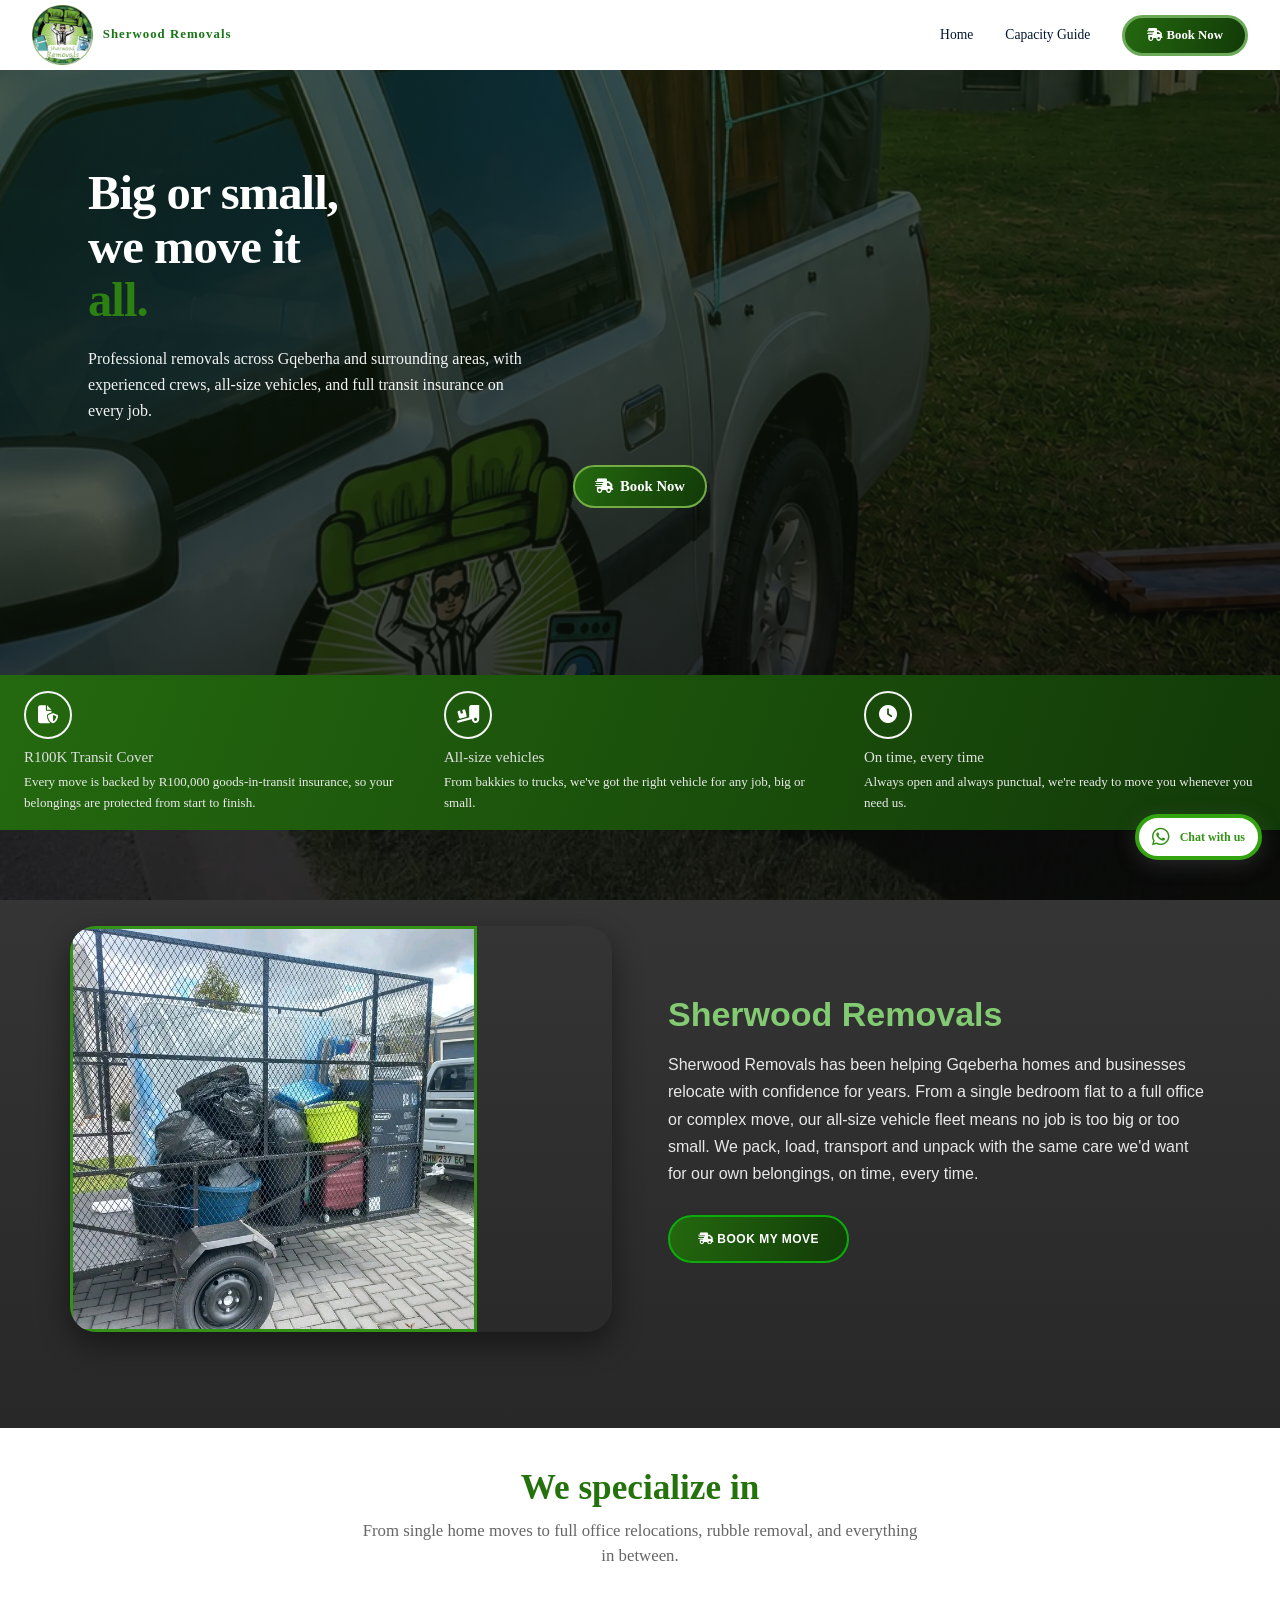
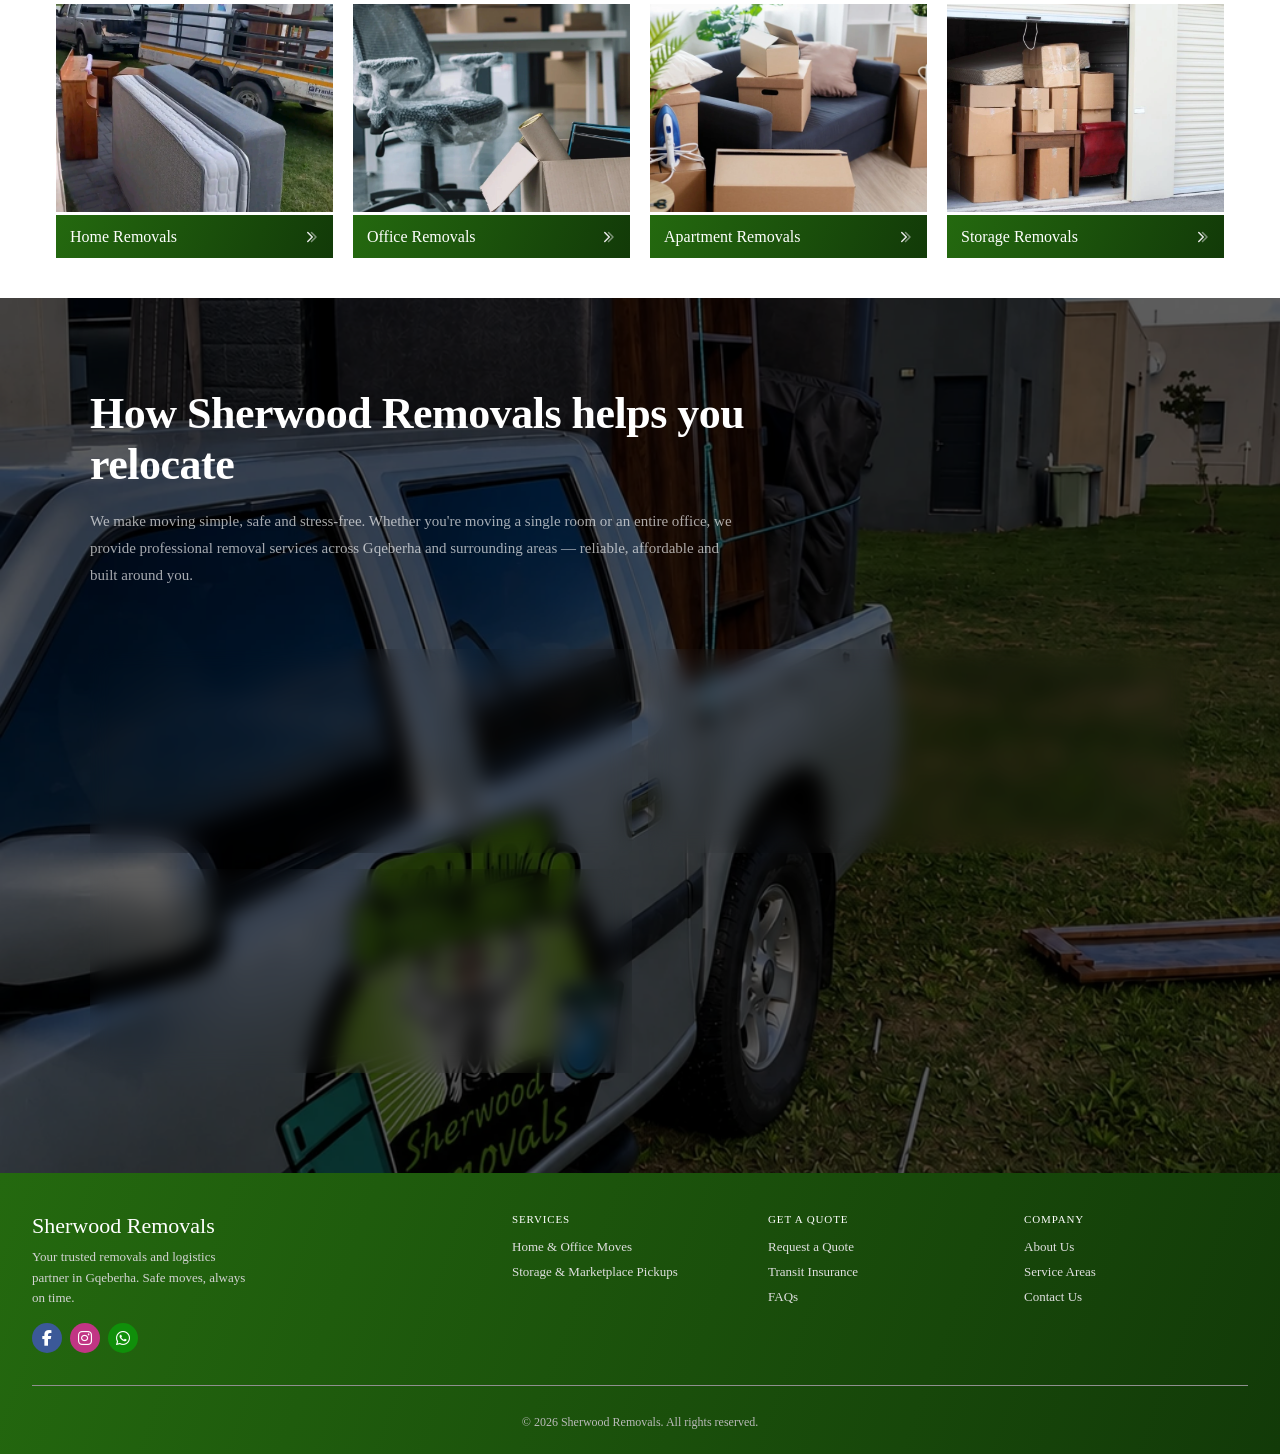
==== commit 6463bd2f: "guyt" ====
--- a/index.html
+++ b/index.html
@@ -3,7 +3,7 @@
 <head>
     <meta charset="UTF-8">
     <meta name="viewport" content="width=device-width, initial-scale=1.0">
-    <title>National Crown Movers | Reliable Furniture Removals Across South Africa</title>
+    <title>Sherwood Removals | Trusted Removals & Logistics in Gqeberha & Surrounding Areas </title>
     <link rel="stylesheet" href="https://cdnjs.cloudflare.com/ajax/libs/font-awesome/6.5.0/css/all.min.css">
     <link rel="stylesheet" href="styles.css">
 </head>
@@ -38,7 +38,7 @@
 
 
 
-
+    
 
       <section class="hero">
         <div class="hero-bg"></div>
@@ -54,7 +54,7 @@
           </h1>
       
           <p class="hero-sub">
-            Professional furniture removals across South Africa  with experienced loading crews, closed trucks, and moving blankets included on every job.
+            Professional removals across Gqeberha and surrounding areas, with experienced crews, all-size vehicles, and full transit insurance on every job.
           </p>
       
           <a href="contact.html" class="hero-cta">
@@ -69,31 +69,31 @@
 
       <div class="features-grid">
 
-        <!-- AA Warranties -->
+        <!-- Transit Insurance -->
         <div class="feature-card">
           <div class="feature-icon">
-            <i class="fa-solid fa-shield-halved"></i>
+            <i class="fa-solid fa-file-shield"></i>
           </div>
-          <p class="feature-title">AA Warranties</p>
-          <p class="feature-desc">Approved AA Authorised Dealer offering trusted warranty coverage on all vehicles.</p>
+          <p class="feature-title">R100K Transit Cover</p>
+          <p class="feature-desc">Every move is backed by R100,000 goods-in-transit insurance, so your belongings are protected from start to finish.</p>
         </div>
     
-        <!-- Vehicle Asset Finance -->
+        <!-- All Size Vehicles -->
         <div class="feature-card">
           <div class="feature-icon">
-            <i class="fa-solid fa-hand-holding-dollar"></i>
+            <i class="fa-solid fa-truck-ramp-box"></i>
           </div>
-          <p class="feature-title">Vehicle asset finance</p>
-          <p class="feature-desc">Fully customisable finance options, best suited to each client's individual needs.</p>
+          <p class="feature-title">All-size vehicles</p>
+          <p class="feature-desc">From bakkies to trucks, we've got the right vehicle for any job, big or small.</p>
         </div>
     
-        <!-- Nationwide Delivery -->
+        <!-- On Time, Every Time -->
         <div class="feature-card">
           <div class="feature-icon">
-            <i class="fa-solid fa-truck-fast"></i>
+            <i class="fa-solid fa-clock"></i>
           </div>
-          <p class="feature-title">Nationwide delivery</p>
-          <p class="feature-desc">Specialised, effective nationwide delivery, your vehicle brought straight to you.</p>
+          <p class="feature-title">On time, every time</p>
+          <p class="feature-desc">Always open and always punctual, we're ready to move you whenever you need us.</p>
         </div>
     
       </div>
@@ -123,19 +123,19 @@
      </div>
 
      <div class="about-us__content">
-       <h2 class="about-us__heading">
-         <span class="about-us__accent"> Sherwood Removals</span>
-       </h2>
-       <p class="about-us__text">
-         National Crown Movers has been helping South African homes and
-         businesses relocate with confidence for years. From a single
-         bedroom flat to a full office fit-out, our fleet of 1.5 to
-         30-ton trucks means no move is too big or too small. We pack,
-         load, transport and unpack with the same care we'd want for
-         our own belongings  on time, every time.
-       </p>
-       <a href="#booking" class="about-us__btn"><i class="fa-solid fa-truck-fast"></i> Book My Move </a>
-     </div>
+      <h2 class="about-us__heading">
+        <span class="about-us__accent"> Sherwood Removals</span>
+      </h2>
+      <p class="about-us__text">
+        Sherwood Removals has been helping Gqeberha homes and
+        businesses relocate with confidence for years. From a single
+        bedroom flat to a full office or complex move, our all-size
+        vehicle fleet means no job is too big or too small. We pack,
+        load, transport and unpack with the same care we'd want for
+        our own belongings, on time, every time.
+      </p>
+      <a href="#booking" class="about-us__btn"><i class="fa-solid fa-truck-fast"></i> Book My Move </a>
+    </div>
 
    </div>
  </div>
@@ -279,7 +279,7 @@
 
 <section class="services">
   <h2 class="services__title">We specialize in</h2>
-  <p class="services__descr">From single-room moves to full office relocations, we've got every step covered.</p>
+  <p class="services__descr">From single home moves to full office relocations, rubble removal, and everything in between.</p>
 
   <div class="services__grid">
 
@@ -288,7 +288,7 @@
         <img src="homem.webp" alt="House Removals">
       </div>
       <div class="service-card__title">
-        <span>House Removals</span>
+        <span>Home Removals</span>
         <svg class="service-card__arrow" viewBox="0 0 24 24" fill="none" xmlns="http://www.w3.org/2000/svg">
           <path d="M9 6l6 6-6 6" stroke="currentColor" stroke-width="2" stroke-linecap="round" stroke-linejoin="round"/>
           <path d="M14 6l6 6-6 6" stroke="currentColor" stroke-width="2" stroke-linecap="round" stroke-linejoin="round" opacity="0.5"/>
@@ -619,8 +619,8 @@
     <div class="hw-wrap">
   
       <div class="hw-intro">
-        <h1>How National Crown Movers helps you relocate</h1>
-        <p>We make moving simple, safe and stress-free. Whether you're moving a single room or an entire office, we provide professional removal services across South Africa  reliable, affordable and built around you.</p>
+        <h1>How Sherwood Removals helps you relocate</h1>
+        <p>We make moving simple, safe and stress-free. Whether you're moving a single room or an entire office, we provide professional removal services across Gqeberha and surrounding areas — reliable, affordable and built around you.</p>
       </div>
   
       <div class="hw-grid">
@@ -634,7 +634,7 @@
             <line x1="220" y1="180" x2="155" y2="155" stroke="#c0392b" stroke-width="1"/>
           </svg>
           <h2>Home & Office Removals</h2>
-          <p>From small apartment moves to large commercial relocations, our professional teams handle every job with care — loading, transporting and unloading your belongings safely at your new destination.</p>
+          <p>From small apartment moves to large office and complex relocations, our professional teams handle every job with care — loading, transporting and unloading your belongings safely at your new destination.</p>
         </div>
   
         <div class="hw-card">
@@ -645,8 +645,8 @@
             <line x1="220" y1="180" x2="110" y2="120" stroke="#c0392b" stroke-width="1"/>
             <line x1="220" y1="180" x2="155" y2="155" stroke="#c0392b" stroke-width="1"/>
           </svg>
-          <h2>Packing & Unpacking</h2>
-          <p>Let us take the hassle out of packing. Our team carefully wraps and packs your furniture and belongings — and unpacks them at the other end — so you can settle in without the stress.</p>
+          <h2>Storage & Marketplace Pickups</h2>
+          <p>Need somewhere to keep your belongings, or bought something on Facebook Marketplace? We handle storage moves and collections of any size, delivering safely straight to your door.</p>
         </div>
   
         <div class="hw-card">
@@ -657,8 +657,8 @@
             <line x1="220" y1="180" x2="110" y2="120" stroke="#c0392b" stroke-width="1"/>
             <line x1="220" y1="180" x2="155" y2="155" stroke="#c0392b" stroke-width="1"/>
           </svg>
-          <h2>Nationwide Long-Distance Moves</h2>
-          <p>Moving across provinces? No problem. We cover local and long-distance relocations across South Africa, with closed trucks and free moving blankets ensuring your items arrive safe and secure.</p>
+          <h2>Rubble & Garden Refuse Removal</h2>
+          <p>Clearing a yard or finishing a renovation? We offer quick, no-fuss rubble and garden refuse removal across Gqeberha and surrounding areas, all backed by full transit insurance.</p>
         </div>
   
   
@@ -679,225 +679,82 @@
 
 
 
-
-
-
-
-
-
-
-  
-
-
-
-
-<style>
-
-
-
-
-  /* ─── Footer Wrapper ─────────────────────────────────────── */
-  .footer {
-    background: linear-gradient(110deg, #24690f 0%, rgb(18, 58, 8) 100%);
-    color: #cdd3e0;
-    padding: 2.5rem 2rem 1.5rem;
-  }
-
-  /* ─── Top Section (Brand + Nav Columns) ─────────────────── */
-  .footer__top {
-    display: grid;
-    grid-template-columns: 2fr 1fr 1fr 1fr;
-    gap: 2rem;
-    margin-bottom: 2rem;
-  }
-
-  /* Brand */
-  .footer__brand h2 {
-    color: #ffffff;
-    font-size: 22px;
-    font-weight: 500;
-    margin-bottom: 8px;
-  }
-
-  .footer__brand p {
-    color: #d3d3d3;
-    font-size: 13px;
-    line-height: 1.6;
-    max-width: 220px;
-    margin-bottom: 14px;
-  }
-
-  /* Social Icons */
-  .footer__social {
-    
-    display: flex;
-    gap: 8px;
-  }
-
-  .footer__social-icon {
-    width: 30px;
-    height: 30px;
-    border-radius: 50%;
-    display: flex;
-    align-items: center;
-    justify-content: center;
-    cursor: pointer;
-  }
-
-  .footer__social-icon svg {
-    width: 14px;
-    height: 14px;
-    fill: #ffffff;
-  }
-
-  .footer__social-icon--facebook  {
-     background-color: #3b5998; 
-     text-decoration: none;
-     color: white;
-    }
-
-  .footer__social-icon--instagram { background-color: #c13584;
-    text-decoration: none;
-     color: white; }
-  .footer__social-icon--whatsapp  { background-color: #108f0a;
-  
-    text-decoration: none;
-     color: white; }
-
-  /* Nav Columns */
-  .footer__col h4 {
-    color: #ffffff;
-    font-size: 11px;
-    font-weight: 500;
-    letter-spacing: 0.08em;
-    text-transform: uppercase;
-    margin-bottom: 14px;
-  }
-
-  .footer__col a {
-    display: block;
-    color: #dfdfdf;
-    text-decoration: none;
-    font-size: 13px;
-    margin-bottom: 9px;
-    transition: color 0.2s;
-  }
-
-  .footer__col a:hover {
-    color: #ffffff;
-  }
-
-  /* ─── Bottom Bar ─────────────────────────────────────────── */
-  .footer__bottom {
-    border-top: 0.5px solid #8f8f8f;
-    padding-top: 1.25rem;
-    text-align: center;
-  }
-
-  .footer__bottom-links {
-    margin-bottom: 6px;
-  }
-
-  .footer__bottom-links a {
-    color: #5a6478;
-    text-decoration: none;
-    font-size: 12px;
-    margin: 0 8px;
-    transition: color 0.2s;
-  }
-
-  .footer__bottom-links a:hover {
-    color: #8a95aa;
-  }
-
-  .footer__copyright {
-    color: #bababa;
-    font-size: 12px;
-  }
-
-  /* ─── Responsive ─────────────────────────────────────────── */
-  @media (max-width: 600px) {
-    .footer__top {
-      grid-template-columns: 1fr 1fr;
-    }
-
-    .footer__brand {
-      grid-column: 1 / -1;
-    }
-  }
-
-</style>
+  
+
+
+
+
 
 <footer class="footer">
 
-<!-- Top: Brand + Nav Columns -->
-<div class="footer__top">
-
-  <!-- Brand -->
-  <div class="footer__brand">
-    <h2>MKR Auto Sales</h2>
-    <p>Your trusted destination for vehicles, accessories, and finance. We deliver nationwide.</p>
-    <div class="footer__social">
-
-      <a href="#" class="footer__social-icon footer__social-icon--facebook">
-        <i class="fa-brands fa-facebook-f"></i>
-      </a>
-    
-      <a href="#" class="footer__social-icon footer__social-icon--instagram">
-        <i class="fa-brands fa-instagram"></i>
-      </a>
-    
-      <a href="https://wa.me/27662912809" target="_blank" class="footer__social-icon footer__social-icon--whatsapp">
-        <i class="fa-brands fa-whatsapp"></i>
-      </a>
-    
+  <!-- Top: Brand + Nav Columns -->
+  <div class="footer__top">
+  
+    <!-- Brand -->
+    <div class="footer__brand">
+      <h2>Sherwood Removals</h2>
+      <p>Your trusted removals and logistics partner in Gqeberha. Safe moves, always on time.</p>
+      <div class="footer__social">
+  
+        <a href="#" class="footer__social-icon footer__social-icon--facebook">
+          <i class="fa-brands fa-facebook-f"></i>
+        </a>
+      
+        <a href="#" class="footer__social-icon footer__social-icon--instagram">
+          <i class="fa-brands fa-instagram"></i>
+        </a>
+      
+        <a href="https://wa.me/27750014548" target="_blank" class="footer__social-icon footer__social-icon--whatsapp">
+          <i class="fa-brands fa-whatsapp"></i>
+        </a>
+      
+      </div>
     </div>
+  
+    <!-- Services -->
+    <div class="footer__col">
+      <h4>Services</h4>
+      <a href="#">Home & Office Moves</a>
+  
+      <a href="#">Storage & Marketplace Pickups</a>
+    </div>
+  
+    <!-- Get a Quote -->
+    <div class="footer__col">
+      <h4>Get a Quote</h4>
+      <a href="#">Request a Quote</a>
+      <a href="#">Transit Insurance</a>
+   
+      <a href="#">FAQs</a>
+    </div>
+  
+    <!-- Company -->
+    <div class="footer__col">
+      <h4>Company</h4>
+      <a href="#">About Us</a>
+  
+      <a href="#">Service Areas</a>
+      <a href="#">Contact Us</a>
+    </div>
+  
   </div>
-
-  <!-- Vehicles -->
-  <div class="footer__col">
-    <h4>Vehicles</h4>
-    <a href="#">Fresh Arrivals </a>
-
-    <a href="#">View All Stock</a>
+  <!-- /footer__top -->
+  
+  <!-- Bottom Bar -->
+  <div class="footer__bottom">
+    <div class="footer__bottom-links">
+  
+    </div>
+    <span class="footer__copyright">&copy; 2026 Sherwood Removals. All rights reserved.</span>
   </div>
-
-  <!-- Finance -->
-  <div class="footer__col">
-    <h4>Finance</h4>
-    <a href="#">Apply Online</a>
-    <a href="#">Finance Options</a>
- 
-    <a href="#">FAQs</a>
-  </div>
-
-  <!-- Company -->
-  <div class="footer__col">
-    <h4>Company</h4>
-    <a href="#">About Us</a>
-
-    <a href="#">Nationwide Delivery</a>
-    <a href="#">Contact Us</a>
-  </div>
-
-</div>
-<!-- /footer__top -->
-
-<!-- Bottom Bar -->
-<div class="footer__bottom">
-  <div class="footer__bottom-links">
-
-  </div>
-  <span class="footer__copyright">&copy; 2026 MKR Auto Sales. All rights reserved.</span>
-</div>
-<!-- /footer__bottom -->
-
-</footer>
+  <!-- /footer__bottom -->
+  
+  </footer>
 
 
 
   <!-- Floating WhatsApp Button -->
-  <a href="https://wa.me/27774800979" target="_blank" class="whatsapp-float">
+  <a href="https://wa.me/27750014548" target="_blank" class="whatsapp-float">
     <i class="fa-brands fa-whatsapp"></i>
     <span>Chat with us</span>
   </a>
--- a/styles.css
+++ b/styles.css
@@ -518,4 +518,166 @@
     color: #ebebeb;
     line-height: 1.6;
     margin: 0;
-  }+  }
+
+
+
+
+
+
+
+
+
+
+
+
+
+
+
+
+
+
+
+
+
+
+
+
+
+
+
+
+
+
+
+
+
+  /* ─── Footer Wrapper ─────────────────────────────────────── */
+  .footer {
+    background: linear-gradient(110deg, #24690f 0%, rgb(18, 58, 8) 100%);
+    color: #cdd3e0;
+    padding: 2.5rem 2rem 1.5rem;
+  }
+
+  /* ─── Top Section (Brand + Nav Columns) ─────────────────── */
+  .footer__top {
+    display: grid;
+    grid-template-columns: 2fr 1fr 1fr 1fr;
+    gap: 2rem;
+    margin-bottom: 2rem;
+  }
+
+  /* Brand */
+  .footer__brand h2 {
+    color: #ffffff;
+    font-size: 22px;
+    font-weight: 500;
+    margin-bottom: 8px;
+  }
+
+  .footer__brand p {
+    color: #d3d3d3;
+    font-size: 13px;
+    line-height: 1.6;
+    max-width: 220px;
+    margin-bottom: 14px;
+  }
+
+  /* Social Icons */
+  .footer__social {
+    
+    display: flex;
+    gap: 8px;
+  }
+
+  .footer__social-icon {
+    width: 30px;
+    height: 30px;
+    border-radius: 50%;
+    display: flex;
+    align-items: center;
+    justify-content: center;
+    cursor: pointer;
+  }
+
+  .footer__social-icon svg {
+    width: 14px;
+    height: 14px;
+    fill: #ffffff;
+  }
+
+  .footer__social-icon--facebook  {
+     background-color: #3b5998; 
+     text-decoration: none;
+     color: white;
+    }
+
+  .footer__social-icon--instagram { background-color: #c13584;
+    text-decoration: none;
+     color: white; }
+  .footer__social-icon--whatsapp  { background-color: #108f0a;
+  
+    text-decoration: none;
+     color: white; }
+
+  /* Nav Columns */
+  .footer__col h4 {
+    color: #ffffff;
+    font-size: 11px;
+    font-weight: 500;
+    letter-spacing: 0.08em;
+    text-transform: uppercase;
+    margin-bottom: 14px;
+  }
+
+  .footer__col a {
+    display: block;
+    color: #dfdfdf;
+    text-decoration: none;
+    font-size: 13px;
+    margin-bottom: 9px;
+    transition: color 0.2s;
+  }
+
+  .footer__col a:hover {
+    color: #ffffff;
+  }
+
+  /* ─── Bottom Bar ─────────────────────────────────────────── */
+  .footer__bottom {
+    border-top: 0.5px solid #8f8f8f;
+    padding-top: 1.25rem;
+    text-align: center;
+  }
+
+  .footer__bottom-links {
+    margin-bottom: 6px;
+  }
+
+  .footer__bottom-links a {
+    color: #5a6478;
+    text-decoration: none;
+    font-size: 12px;
+    margin: 0 8px;
+    transition: color 0.2s;
+  }
+
+  .footer__bottom-links a:hover {
+    color: #8a95aa;
+  }
+
+  .footer__copyright {
+    color: #bababa;
+    font-size: 12px;
+  }
+
+  /* ─── Responsive ─────────────────────────────────────────── */
+  @media (max-width: 600px) {
+    .footer__top {
+      grid-template-columns: 1fr 1fr;
+    }
+
+    .footer__brand {
+      grid-column: 1 / -1;
+    }
+  }
